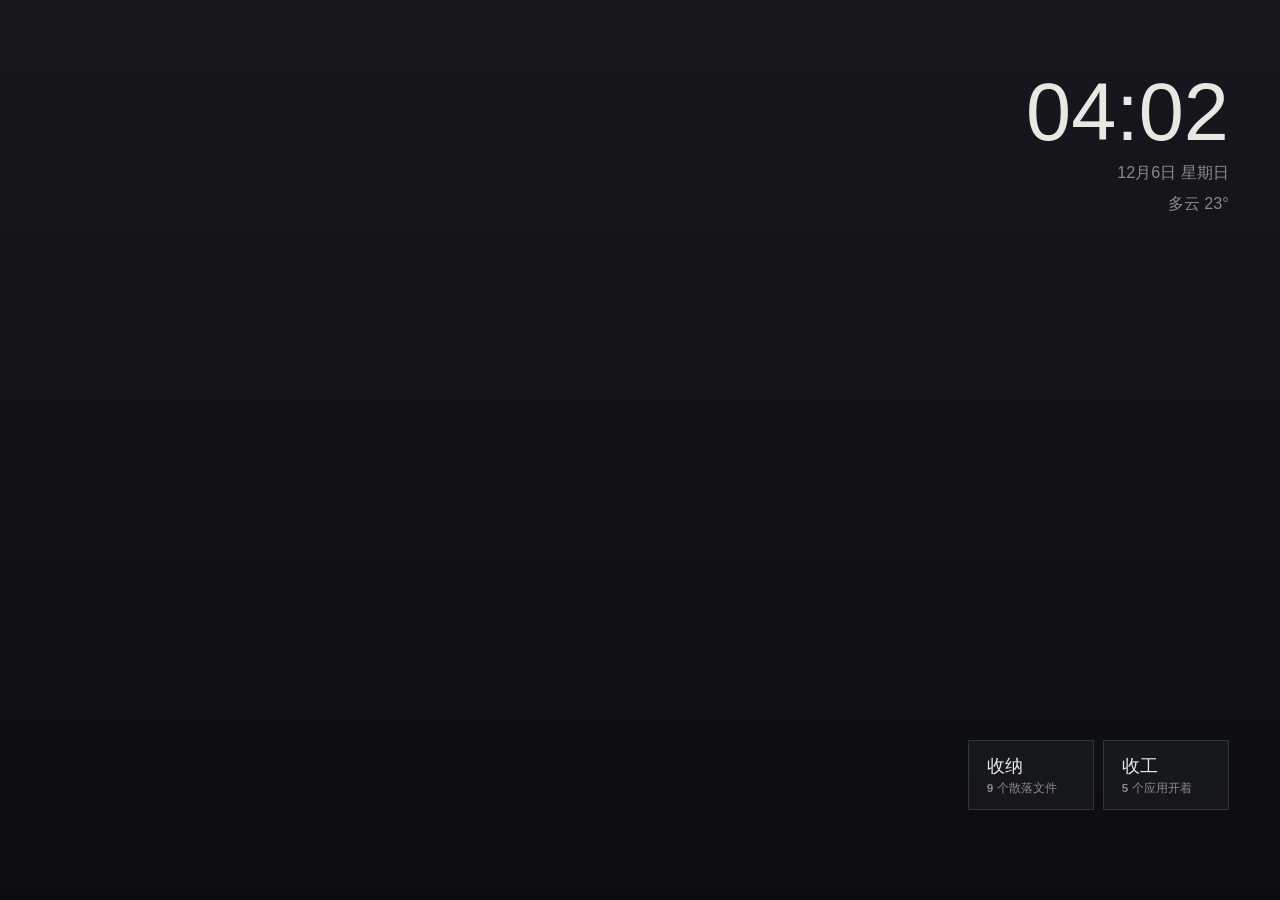
==== templates/theme/index.html @ 3ab5a6a1 "Orbit Desktop: a skill for fully custom, functional desktops Themes are web pages shown as the wallp" ====
<!doctype html>
<html lang="zh-CN">
<head>
<meta charset="utf-8">
<meta name="viewport" content="width=device-width, initial-scale=1">
<title>My theme</title>
<link rel="stylesheet" href="style.css">
</head>
<body>
<!-- The scene: anything that moves or is painted. Keep it behind the controls. -->
<canvas id="scene" aria-hidden="true"></canvas>

<!-- Information the world shows. Bindings fill these in; rename and restyle them freely. -->
<header class="info">
  <p class="clock" data-orbit-clock="{HH}:{mm}"></p>
  <p class="date" data-orbit-clock="{month}{D}日 {weekday}" data-en-clock="{wd}, {mon} {D}"></p>
  <p class="weather"><span data-orbit-weather="condition"></span> <span data-orbit-weather="temperature"></span></p>
</header>

<!-- Functions, named in the world's own words. Every op needs a designed running/done/unavailable state. -->
<nav class="controls" aria-label="Functions">
  <button class="control" data-orbit-action="tidy-files" data-orbit-op="run">
    <span class="control-name" data-en="Tidy">收纳</span>
    <span class="control-note"><b data-orbit-value="tidy-files.pending"></b> <span data-en="loose files">个散落文件</span></span>
  </button>
  <button class="control minor" data-orbit-action="tidy-files" data-orbit-op="undo">
    <span class="control-name" data-en="Undo">撤销</span>
  </button>
  <button class="control" data-orbit-action="quit-apps" data-orbit-op="run">
    <span class="control-name" data-en="Wind down">收工</span>
    <span class="control-note"><b data-orbit-value="quit-apps.open"></b> <span data-en="apps open">个应用开着</span></span>
  </button>
  <button class="control minor" data-orbit-action="quit-apps" data-orbit-op="reopen">
    <span class="control-name" data-en="Reopen">重新打开</span>
  </button>
</nav>

<!-- The latest message from any function. -->
<p class="status" data-orbit-status></p>

<script src="../../sdk/orbit.js"></script>
<script src="scene.js"></script>
</body>
</html>
---- templates/theme/style.css ----
/* Layout: describe the composition in one line here.
   Tokens first; every color and font below comes from them. */
:root {
  --bg: #101114;
  --surface: rgba(26, 28, 33, 0.72);
  --text: #e9e7e1;
  --muted: #8d8a84;
  --accent: #d9a55b;
  --display: "Segoe UI", "PingFang SC", "Microsoft YaHei", sans-serif;
  --body: "Segoe UI", "PingFang SC", "Microsoft YaHei", sans-serif;
  --safe-left: 0px;
  --safe-right: 0px;
  --edge: 4vw;
  color-scheme: dark;
}
:root[data-os="windows"] { --safe-left: 112px; }   /* desktop icons: top-left on Windows */
:root[data-os="macos"] { --safe-right: 118px; }    /* top-right on macOS */
:root[data-daypart="day"] { /* redefine tokens for daylight if the world changes with the sun */ }

* { box-sizing: border-box; }
html, body { margin: 0; height: 100%; overflow: hidden; background: var(--bg); color: var(--text); }
body { font-family: var(--body); }
p { margin: 0; }
#scene { position: fixed; inset: 0; width: 100%; height: 100%; display: block; }

.info { position: fixed; top: 8vh; right: calc(var(--safe-right) + var(--edge)); text-align: right; }
.clock { font-family: var(--display); font-size: 9vh; font-weight: 300; line-height: 1; }
.date, .weather { color: var(--muted); font-size: 1.8vh; margin-top: 1vh; }
[data-orbit-empty] { display: none; }

.controls { position: fixed; right: calc(var(--safe-right) + var(--edge)); bottom: 10vh; display: flex; gap: 1vh; }
.control {
  font: inherit; color: var(--text); background: var(--surface); border: 1px solid rgba(255, 255, 255, 0.12);
  padding: 1.4vh 2vh; min-width: 14vh; text-align: left; cursor: pointer; display: grid; gap: 0.4vh;
  transition: border-color 0.3s, opacity 0.4s, transform 0.3s;
}
.control-name { font-size: 2vh; }
.control-note { font-size: 1.3vh; color: var(--muted); }
.control:hover, .control:focus-visible { border-color: var(--accent); outline: none; }
.control.is-running { opacity: 0.7; }
.control.is-done { border-color: var(--accent); }
.control.is-error { border-color: #e05a4f; }
.control.is-armed { border-color: var(--accent); box-shadow: 0 0 0 1px var(--accent); }
.control.is-unavailable { opacity: 0.35; pointer-events: none; }
.control.minor.is-unavailable { display: none; }

.status { position: fixed; right: calc(var(--safe-right) + var(--edge)); bottom: 6vh; font-size: 1.5vh; color: var(--muted); }
:root[data-orbit-connection="offline"] .controls { opacity: 0.4; }

@media (prefers-reduced-motion: reduce) { * { transition: none !important; animation: none !important; } }
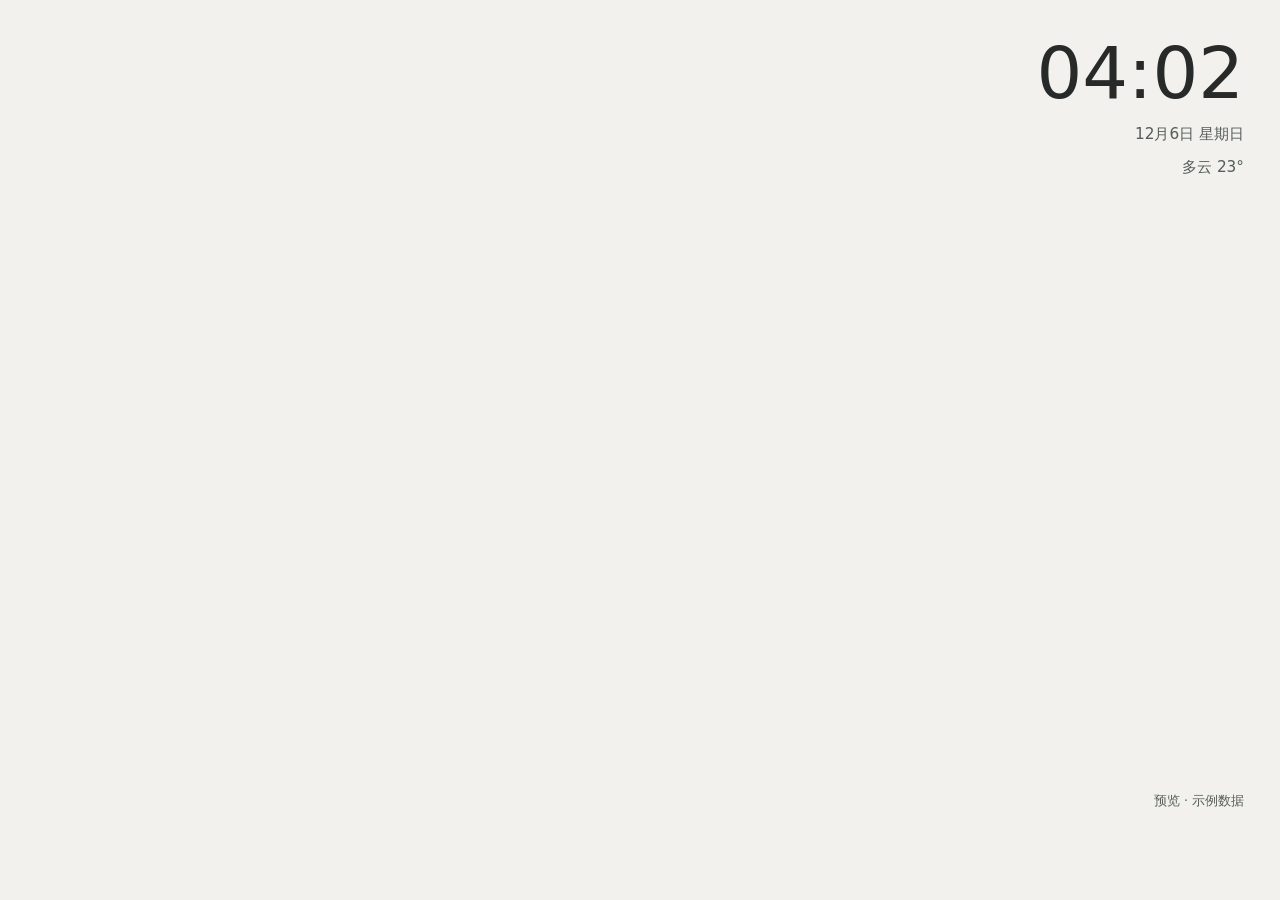
==== commit 22a95101: "Rebuild desktop design skill with evidence-based review and safer actions" ====
--- a/templates/theme/index.html
+++ b/templates/theme/index.html
@@ -1,44 +1,29 @@
 <!doctype html>
-<html lang="zh-CN">
+<html lang="zh-CN" translate="no">
 <head>
-<meta charset="utf-8">
-<meta name="viewport" content="width=device-width, initial-scale=1">
-<title>My theme</title>
-<link rel="stylesheet" href="style.css">
+  <meta charset="utf-8">
+  <meta name="viewport" content="width=device-width, initial-scale=1">
+  <meta name="google" content="notranslate">
+  <title>Desktop</title>
+  <!-- Add licensed artwork and bundled fonts when the chosen design needs them. -->
+  <link rel="stylesheet" href="style.css">
 </head>
 <body>
-<!-- The scene: anything that moves or is painted. Keep it behind the controls. -->
-<canvas id="scene" aria-hidden="true"></canvas>
-
-<!-- Information the world shows. Bindings fill these in; rename and restyle them freely. -->
-<header class="info">
-  <p class="clock" data-orbit-clock="{HH}:{mm}"></p>
-  <p class="date" data-orbit-clock="{month}{D}日 {weekday}" data-en-clock="{wd}, {mon} {D}"></p>
-  <p class="weather"><span data-orbit-weather="condition"></span> <span data-orbit-weather="temperature"></span></p>
-</header>
-
-<!-- Functions, named in the world's own words. Every op needs a designed running/done/unavailable state. -->
-<nav class="controls" aria-label="Functions">
-  <button class="control" data-orbit-action="tidy-files" data-orbit-op="run">
-    <span class="control-name" data-en="Tidy">收纳</span>
-    <span class="control-note"><b data-orbit-value="tidy-files.pending"></b> <span data-en="loose files">个散落文件</span></span>
-  </button>
-  <button class="control minor" data-orbit-action="tidy-files" data-orbit-op="undo">
-    <span class="control-name" data-en="Undo">撤销</span>
-  </button>
-  <button class="control" data-orbit-action="quit-apps" data-orbit-op="run">
-    <span class="control-name" data-en="Wind down">收工</span>
-    <span class="control-note"><b data-orbit-value="quit-apps.open"></b> <span data-en="apps open">个应用开着</span></span>
-  </button>
-  <button class="control minor" data-orbit-action="quit-apps" data-orbit-op="reopen">
-    <span class="control-name" data-en="Reopen">重新打开</span>
-  </button>
-</nav>
-
-<!-- The latest message from any function. -->
-<p class="status" data-orbit-status></p>
-
-<script src="../../sdk/orbit.js"></script>
-<script src="scene.js"></script>
+  <!-- Replace this static layer with the requested art/media; a canvas loop is optional. -->
+  <div class="scene" aria-hidden="true"></div>
+  <main class="workspace">
+    <!-- These bindings are examples; choose data and placement from the user's brief. -->
+    <header class="info">
+      <p class="clock" data-orbit-clock="{HH}:{mm}"></p>
+      <p class="date" data-orbit-clock="{month}{D}日 {weekday}" data-en-clock="{wd}, {mon} {D}"></p>
+      <p class="weather"><span data-orbit-weather="condition"></span> <span data-orbit-weather="temperature"></span></p>
+    </header>
+    <!-- Add only requested controls, using data-orbit-action/op/params and matching uses.actions. -->
+    <nav class="controls" aria-label="桌面功能" data-en-label="Desktop functions"></nav>
+    <p class="status" data-orbit-status role="status" aria-live="polite"></p>
+    <p class="demo-note" data-en="Preview · sample data">预览 · 示例数据</p>
+  </main>
+  <script src="../../sdk/orbit.js"></script>
+  <script src="scene.js"></script>
 </body>
 </html>
--- a/templates/theme/style.css
+++ b/templates/theme/style.css
@@ -1,50 +1,58 @@
-/* Layout: describe the composition in one line here.
-   Tokens first; every color and font below comes from them. */
+/* Replaceable static composition. These choices are a skeleton, not a required aesthetic. */
 :root {
-  --bg: #101114;
-  --surface: rgba(26, 28, 33, 0.72);
-  --text: #e9e7e1;
-  --muted: #8d8a84;
-  --accent: #d9a55b;
-  --display: "Segoe UI", "PingFang SC", "Microsoft YaHei", sans-serif;
-  --body: "Segoe UI", "PingFang SC", "Microsoft YaHei", sans-serif;
+  --bg: #f2f1ed;
+  --surface: #fcfcf9;
+  --text: #272a29;
+  --muted: #555d58;
+  --accent: #355f54;
+  --error: #a13224;
+  --body: system-ui, -apple-system, "Segoe UI", "PingFang SC", "Microsoft YaHei", sans-serif;
+  --t-display: clamp(48px, 8vmin, 104px);
+  --t-text: clamp(14px, 1.7vmin, 22px);
+  --t-caption: clamp(12px, 1.4vmin, 18px);
   --safe-left: 0px;
   --safe-right: 0px;
-  --edge: 4vw;
-  color-scheme: dark;
+  --safe-bottom: 6vh;
+  --edge: clamp(24px, 4vmin, 64px);
+  color-scheme: light;
 }
-:root[data-os="windows"] { --safe-left: 112px; }   /* desktop icons: top-left on Windows */
-:root[data-os="macos"] { --safe-right: 118px; }    /* top-right on macOS */
-:root[data-daypart="day"] { /* redefine tokens for daylight if the world changes with the sun */ }
-
+/* Starting assumptions only; adapt to the user's actual desktop obstacles. */
+:root[data-os="windows"] { --safe-left: 112px; }
+:root[data-os="macos"] { --safe-right: 118px; }
 * { box-sizing: border-box; }
-html, body { margin: 0; height: 100%; overflow: hidden; background: var(--bg); color: var(--text); }
-body { font-family: var(--body); }
+html, body { margin: 0; width: 100%; height: 100%; overflow: hidden; }
+body { background: var(--bg); color: var(--text); font-family: var(--body); }
 p { margin: 0; }
-#scene { position: fixed; inset: 0; width: 100%; height: 100%; display: block; }
-
-.info { position: fixed; top: 8vh; right: calc(var(--safe-right) + var(--edge)); text-align: right; }
-.clock { font-family: var(--display); font-size: 9vh; font-weight: 300; line-height: 1; }
-.date, .weather { color: var(--muted); font-size: 1.8vh; margin-top: 1vh; }
+.scene { position: fixed; inset: 0; background: var(--bg); }
+.workspace {
+  position: fixed;
+  inset: var(--edge) calc(var(--safe-right) + var(--edge)) calc(var(--safe-bottom) + var(--edge)) calc(var(--safe-left) + var(--edge));
+  display: grid;
+  grid-template-rows: auto 1fr auto auto;
+  justify-items: end;
+  gap: 16px;
+}
+.info { text-align: right; min-width: 0; max-width: 100%; }
+.clock { font-size: var(--t-display); font-weight: 400; line-height: 1.05; font-variant-numeric: tabular-nums; }
+.date, .weather { color: var(--muted); font-size: var(--t-text); margin-top: 12px; }
 [data-orbit-empty] { display: none; }
-
-.controls { position: fixed; right: calc(var(--safe-right) + var(--edge)); bottom: 10vh; display: flex; gap: 1vh; }
+.controls { align-self: end; display: flex; flex-wrap: wrap; justify-content: flex-end; gap: 12px; max-width: 100%; }
+.controls:empty { visibility: hidden; }
 .control {
-  font: inherit; color: var(--text); background: var(--surface); border: 1px solid rgba(255, 255, 255, 0.12);
-  padding: 1.4vh 2vh; min-width: 14vh; text-align: left; cursor: pointer; display: grid; gap: 0.4vh;
-  transition: border-color 0.3s, opacity 0.4s, transform 0.3s;
+  font: inherit; font-size: var(--t-text); color: var(--text); background: var(--surface);
+  border: 1px solid var(--muted); padding: 12px 18px; min-height: 44px; cursor: pointer;
 }
-.control-name { font-size: 2vh; }
-.control-note { font-size: 1.3vh; color: var(--muted); }
-.control:hover, .control:focus-visible { border-color: var(--accent); outline: none; }
-.control.is-running { opacity: 0.7; }
-.control.is-done { border-color: var(--accent); }
-.control.is-error { border-color: #e05a4f; }
-.control.is-armed { border-color: var(--accent); box-shadow: 0 0 0 1px var(--accent); }
-.control.is-unavailable { opacity: 0.35; pointer-events: none; }
-.control.minor.is-unavailable { display: none; }
-
-.status { position: fixed; right: calc(var(--safe-right) + var(--edge)); bottom: 6vh; font-size: 1.5vh; color: var(--muted); }
-:root[data-orbit-connection="offline"] .controls { opacity: 0.4; }
-
-@media (prefers-reduced-motion: reduce) { * { transition: none !important; animation: none !important; } }
+.control:hover { border-color: var(--accent); background: var(--bg); }
+.control:focus-visible { outline: 2px solid var(--accent); outline-offset: 4px; }
+.control.is-running { border-style: dashed; }
+.control.is-done, .control.is-armed { border-color: var(--accent); }
+.control.is-error { border-color: var(--error); }
+.control.is-unavailable, .control:disabled { opacity: 0.5; cursor: default; }
+.status { font-size: var(--t-text); color: var(--muted); max-width: min(60ch, 100%); text-align: right; overflow-wrap: anywhere; }
+.demo-note { display: none; font-size: var(--t-caption); color: var(--muted); }
+:root[data-orbit-mode="demo"] .demo-note { display: block; }
+:root[data-orbit-connection="offline"] .status { color: var(--error); }
+/* A static starter needs no continuous loop. Add an intentional low-motion variant if motion is added. */
+@media (prefers-reduced-motion: reduce) {
+  *, *::before, *::after { animation: none !important; transition: none !important; }
+}
